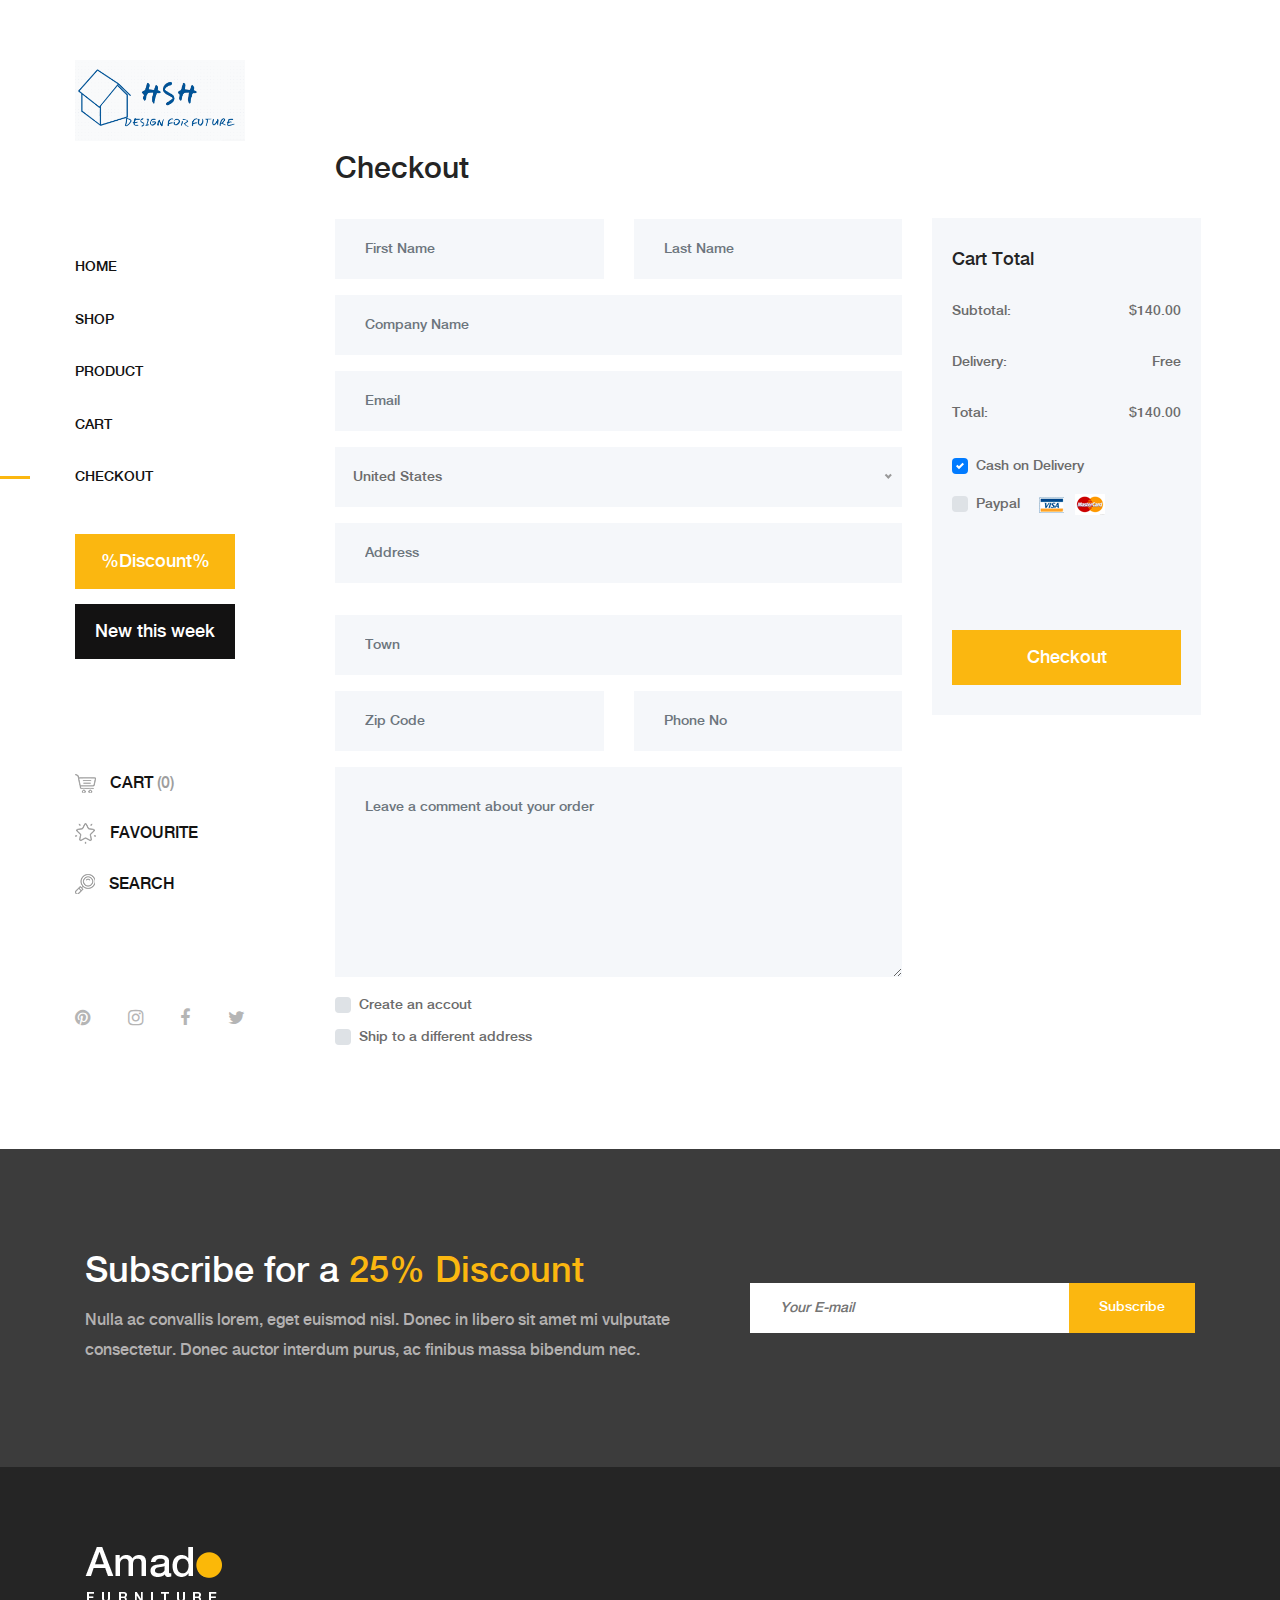
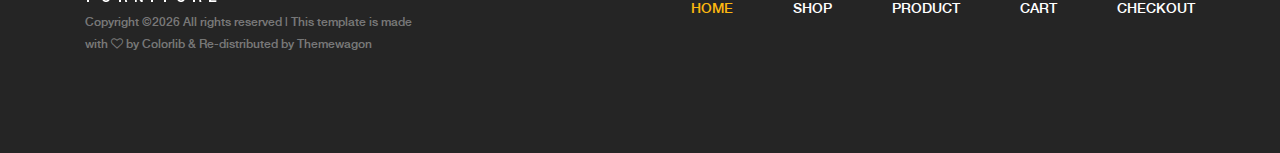
==== checkout.html @ f6370dac "fix login and create template" ====
<!DOCTYPE html>
<html lang="en">

<head>
    <meta charset="UTF-8">
    <meta name="description" content="">
    <meta http-equiv="X-UA-Compatible" content="IE=edge">
    <meta name="viewport" content="width=device-width, initial-scale=1, shrink-to-fit=no">
    <!-- The above 4 meta tags *must* come first in the head; any other head content must come *after* these tags -->

    <!-- Title  -->
    <title>HSH DESIGN FOR FUTURE | Checkout</title>

    <!-- Favicon  -->
    <link rel="icon" href="img/core-img/favicon.ico">

    <!-- Core Style CSS -->
    <link rel="stylesheet" href="css/core-style.css">
    <link rel="stylesheet" href="style.css">

</head>

<body>
    <!-- Search Wrapper Area Start -->
    <div class="search-wrapper section-padding-100">
        <div class="search-close">
            <i class="fa fa-close" aria-hidden="true"></i>
        </div>
        <div class="container">
            <div class="row">
                <div class="col-12">
                    <div class="search-content">
                        <form action="#" method="get">
                            <input type="search" name="search" id="search" placeholder="Type your keyword...">
                            <button type="submit"><img src="img/core-img/search.png" alt=""></button>
                        </form>
                    </div>
                </div>
            </div>
        </div>
    </div>
    <!-- Search Wrapper Area End -->

    <!-- ##### Main Content Wrapper Start ##### -->
    <div class="main-content-wrapper d-flex clearfix">

        <!-- Mobile Nav (max width 767px)-->
        <div class="mobile-nav">
            <!-- Navbar Brand -->
            <div class="amado-navbar-brand">
                <a href="index.html"><img src="img/core-img/logo.png" alt=""></a>
            </div>
            <!-- Navbar Toggler -->
            <div class="amado-navbar-toggler">
                <span></span><span></span><span></span>
            </div>
        </div>

        <!-- Header Area Start -->
        <header class="header-area clearfix">
            <!-- Close Icon -->
            <div class="nav-close">
                <i class="fa fa-close" aria-hidden="true"></i>
            </div>
            <!-- Logo -->
            <div class="logo">
                <a href="index.html"><img src="img/core-img/logo.png" alt=""></a>
            </div>
            <!-- Amado Nav -->
            <nav class="amado-nav">
                <ul>
                    <li><a href="index.html">Home</a></li>
                    <li><a href="shop.html">Shop</a></li>
                    <li><a href="product-details.html">Product</a></li>
                    <li><a href="cart.html">Cart</a></li>
                    <li class="active"><a href="checkout.html">Checkout</a></li>
                </ul>
            </nav>
            <!-- Button Group -->
            <div class="amado-btn-group mt-30 mb-100">
                <a href="#" class="btn amado-btn mb-15">%Discount%</a>
                <a href="#" class="btn amado-btn active">New this week</a>
            </div>
            <!-- Cart Menu -->
            <div class="cart-fav-search mb-100">
                <a href="cart.html" class="cart-nav"><img src="img/core-img/cart.png" alt=""> Cart <span>(0)</span></a>
                <a href="#" class="fav-nav"><img src="img/core-img/favorites.png" alt=""> Favourite</a>
                <a href="#" class="search-nav"><img src="img/core-img/search.png" alt=""> Search</a>
            </div>
            <!-- Social Button -->
            <div class="social-info d-flex justify-content-between">
                <a href="#"><i class="fa fa-pinterest" aria-hidden="true"></i></a>
                <a href="#"><i class="fa fa-instagram" aria-hidden="true"></i></a>
                <a href="#"><i class="fa fa-facebook" aria-hidden="true"></i></a>
                <a href="#"><i class="fa fa-twitter" aria-hidden="true"></i></a>
            </div>
        </header>
        <!-- Header Area End -->

        <div class="cart-table-area section-padding-100">
            <div class="container-fluid">
                <div class="row">
                    <div class="col-12 col-lg-8">
                        <div class="checkout_details_area mt-50 clearfix">

                            <div class="cart-title">
                                <h2>Checkout</h2>
                            </div>

                            <form action="#" method="post">
                                <div class="row">
                                    <div class="col-md-6 mb-3">
                                        <input type="text" class="form-control" id="first_name" value="" placeholder="First Name" required>
                                    </div>
                                    <div class="col-md-6 mb-3">
                                        <input type="text" class="form-control" id="last_name" value="" placeholder="Last Name" required>
                                    </div>
                                    <div class="col-12 mb-3">
                                        <input type="text" class="form-control" id="company" placeholder="Company Name" value="">
                                    </div>
                                    <div class="col-12 mb-3">
                                        <input type="email" class="form-control" id="email" placeholder="Email" value="">
                                    </div>
                                    <div class="col-12 mb-3">
                                        <select class="w-100" id="country">
                                        <option value="usa">United States</option>
                                        <option value="uk">United Kingdom</option>
                                        <option value="ger">Germany</option>
                                        <option value="fra">France</option>
                                        <option value="ind">India</option>
                                        <option value="aus">Australia</option>
                                        <option value="bra">Brazil</option>
                                        <option value="cana">Canada</option>
                                    </select>
                                    </div>
                                    <div class="col-12 mb-3">
                                        <input type="text" class="form-control mb-3" id="street_address" placeholder="Address" value="">
                                    </div>
                                    <div class="col-12 mb-3">
                                        <input type="text" class="form-control" id="city" placeholder="Town" value="">
                                    </div>
                                    <div class="col-md-6 mb-3">
                                        <input type="text" class="form-control" id="zipCode" placeholder="Zip Code" value="">
                                    </div>
                                    <div class="col-md-6 mb-3">
                                        <input type="number" class="form-control" id="phone_number" min="0" placeholder="Phone No" value="">
                                    </div>
                                    <div class="col-12 mb-3">
                                        <textarea name="comment" class="form-control w-100" id="comment" cols="30" rows="10" placeholder="Leave a comment about your order"></textarea>
                                    </div>

                                    <div class="col-12">
                                        <div class="custom-control custom-checkbox d-block mb-2">
                                            <input type="checkbox" class="custom-control-input" id="customCheck2">
                                            <label class="custom-control-label" for="customCheck2">Create an accout</label>
                                        </div>
                                        <div class="custom-control custom-checkbox d-block">
                                            <input type="checkbox" class="custom-control-input" id="customCheck3">
                                            <label class="custom-control-label" for="customCheck3">Ship to a different address</label>
                                        </div>
                                    </div>
                                </div>
                            </form>
                        </div>
                    </div>
                    <div class="col-12 col-lg-4">
                        <div class="cart-summary">
                            <h5>Cart Total</h5>
                            <ul class="summary-table">
                                <li><span>subtotal:</span> <span>$140.00</span></li>
                                <li><span>delivery:</span> <span>Free</span></li>
                                <li><span>total:</span> <span>$140.00</span></li>
                            </ul>

                            <div class="payment-method">
                                <!-- Cash on delivery -->
                                <div class="custom-control custom-checkbox mr-sm-2">
                                    <input type="checkbox" class="custom-control-input" id="cod" checked>
                                    <label class="custom-control-label" for="cod">Cash on Delivery</label>
                                </div>
                                <!-- Paypal -->
                                <div class="custom-control custom-checkbox mr-sm-2">
                                    <input type="checkbox" class="custom-control-input" id="paypal">
                                    <label class="custom-control-label" for="paypal">Paypal <img class="ml-15" src="img/core-img/paypal.png" alt=""></label>
                                </div>
                            </div>

                            <div class="cart-btn mt-100">
                                <a href="#" class="btn amado-btn w-100">Checkout</a>
                            </div>
                        </div>
                    </div>
                </div>
            </div>
        </div>
    </div>
    <!-- ##### Main Content Wrapper End ##### -->

    <!-- ##### Newsletter Area Start ##### -->
    <section class="newsletter-area section-padding-100-0">
        <div class="container">
            <div class="row align-items-center">
                <!-- Newsletter Text -->
                <div class="col-12 col-lg-6 col-xl-7">
                    <div class="newsletter-text mb-100">
                        <h2>Subscribe for a <span>25% Discount</span></h2>
                        <p>Nulla ac convallis lorem, eget euismod nisl. Donec in libero sit amet mi vulputate consectetur. Donec auctor interdum purus, ac finibus massa bibendum nec.</p>
                    </div>
                </div>
                <!-- Newsletter Form -->
                <div class="col-12 col-lg-6 col-xl-5">
                    <div class="newsletter-form mb-100">
                        <form action="#" method="post">
                            <input type="email" name="email" class="nl-email" placeholder="Your E-mail">
                            <input type="submit" value="Subscribe">
                        </form>
                    </div>
                </div>
            </div>
        </div>
    </section>
    <!-- ##### Newsletter Area End ##### -->

    <!-- ##### Footer Area Start ##### -->
    <footer class="footer_area clearfix">
        <div class="container">
            <div class="row align-items-center">
                <!-- Single Widget Area -->
                <div class="col-12 col-lg-4">
                    <div class="single_widget_area">
                        <!-- Logo -->
                        <div class="footer-logo mr-50">
                            <a href="index.html"><img src="img/core-img/logo2.png" alt=""></a>
                        </div>
                        <!-- Copywrite Text -->
                        <p class="copywrite"><!-- Link back to Colorlib can't be removed. Template is licensed under CC BY 3.0. -->
Copyright &copy;<script>document.write(new Date().getFullYear());</script> All rights reserved | This template is made with <i class="fa fa-heart-o" aria-hidden="true"></i> by <a href="https://colorlib.com" target="_blank">Colorlib</a> & Re-distributed by <a href="https://themewagon.com/" target="_blank">Themewagon</a>
<!-- Link back to Colorlib can't be removed. Template is licensed under CC BY 3.0. --></p>
                    </div>
                </div>
                <!-- Single Widget Area -->
                <div class="col-12 col-lg-8">
                    <div class="single_widget_area">
                        <!-- Footer Menu -->
                        <div class="footer_menu">
                            <nav class="navbar navbar-expand-lg justify-content-end">
                                <button class="navbar-toggler" type="button" data-toggle="collapse" data-target="#footerNavContent" aria-controls="footerNavContent" aria-expanded="false" aria-label="Toggle navigation"><i class="fa fa-bars"></i></button>
                                <div class="collapse navbar-collapse" id="footerNavContent">
                                    <ul class="navbar-nav ml-auto">
                                        <li class="nav-item active">
                                            <a class="nav-link" href="index.html">Home</a>
                                        </li>
                                        <li class="nav-item">
                                            <a class="nav-link" href="shop.html">Shop</a>
                                        </li>
                                        <li class="nav-item">
                                            <a class="nav-link" href="product-details.html">Product</a>
                                        </li>
                                        <li class="nav-item">
                                            <a class="nav-link" href="cart.html">Cart</a>
                                        </li>
                                        <li class="nav-item">
                                            <a class="nav-link" href="checkout.html">Checkout</a>
                                        </li>
                                    </ul>
                                </div>
                            </nav>
                        </div>
                    </div>
                </div>
            </div>
        </div>
    </footer>
    <!-- ##### Footer Area End ##### -->

    <!-- ##### jQuery (Necessary for All JavaScript Plugins) ##### -->
    <script src="js/jquery/jquery-2.2.4.min.js"></script>
    <!-- Popper js -->
    <script src="js/popper.min.js"></script>
    <!-- Bootstrap js -->
    <script src="js/bootstrap.min.js"></script>
    <!-- Plugins js -->
    <script src="js/plugins.js"></script>
    <!-- Active js -->
    <script src="js/active.js"></script>

</body>

</html>
---- css/core-style.css ----
/* [Master Stylesheet v-1.0.0] */
/* :: :: 1.0 Import Fonts */
@import url(../css/bootstrap.min.css);
@import url(../css/owl.carousel.css);
@import url(../css/animate.css);
@import url(../css/magnific-popup.css);
@import url(../css/jquery-ui.min.css);
@import url(../css/nice-select.css);
@import url(../css/font-awesome.min.css);
@font-face {
  font-family: 'helveticaneuebold';
  src: url("../fonts/helvetica_neu_bold-webfont.woff2") format("woff2"), url("../fonts/helvetica_neu_bold-webfont.woff") format("woff");
  font-weight: normal;
  font-style: normal; }
@font-face {
  font-family: 'helveticaneuemedium';
  src: url("../fonts/helveticaneue_medium-webfont.woff2") format("woff2"), url("../fonts/helveticaneue_medium-webfont.woff") format("woff");
  font-weight: normal;
  font-style: normal; }
/* :: 2.0 Import All CSS */
/* :: 3.0 Base CSS */
* {
  margin: 0;
  padding: 0; }

body {
  font-family: "helveticaneuemedium";
  font-size: 16px; }

h1,
h2,
h3,
h4,
h5,
h6 {
  color: #242424;
  line-height: 1.3;
  font-weight: 400; }

p {
  color: #6d6d6d;
  font-size: 16px;
  line-height: 1.9;
  font-weight: 400; }

a {
  -webkit-transition: all 500ms ease 0s;
  transition: all 500ms ease 0s;
  text-decoration: none;
  outline: 0 solid transparent;
  color: #131212;
  font-weight: 400;
  font-size: 12px; }
  a:hover, a:focus {
    -webkit-transition: all 500ms ease 0s;
    transition: all 500ms ease 0s;
    text-decoration: none;
    outline: 0 solid transparent;
    color: #131212;
    font-weight: 400;
    font-size: 12px; }

ul,
ol {
  margin: 0; }
  ul li,
  ol li {
    list-style: none; }

img {
  height: auto;
  max-width: 100%; }

/* Spacing */
.mt-15 {
  margin-top: 15px !important; }

.mt-30 {
  margin-top: 30px !important; }

.mt-50 {
  margin-top: 50px !important; }

.mt-70 {
  margin-top: 70px !important; }

.mt-100 {
  margin-top: 100px !important; }

.mb-15 {
  margin-bottom: 15px !important; }

.mb-30 {
  margin-bottom: 30px !important; }

.mb-50 {
  margin-bottom: 50px !important; }

.mb-70 {
  margin-bottom: 70px !important; }

.mb-100 {
  margin-bottom: 100px !important; }

.ml-15 {
  margin-left: 15px !important; }

.ml-30 {
  margin-left: 30px !important; }

.ml-50 {
  margin-left: 50px !important; }

.mr-15 {
  margin-right: 15px !important; }

.mr-30 {
  margin-right: 30px !important; }

.mr-50 {
  margin-right: 50px !important; }

/* Height */
.height-400 {
  height: 400px !important; }

.height-500 {
  height: 500px !important; }

.height-600 {
  height: 600px !important; }

.height-700 {
  height: 700px !important; }

.height-800 {
  height: 800px !important; }

/* Section Padding */
.section-padding-100 {
  padding-top: 100px;
  padding-bottom: 100px; }

.section-padding-100-0 {
  padding-top: 100px;
  padding-bottom: 0; }

.section-padding-0-100 {
  padding-top: 0;
  padding-bottom: 100px; }

/* Section Heading */
.section-heading {
  margin-bottom: 50px;
  position: relative;
  z-index: 1; }
  .section-heading h2 {
    font-size: 30px;
    margin-bottom: 0;
    text-transform: capitalize;
    font-weight: 600; }
  .section-heading.text-left {
    text-align: left !important; }

/* Miscellaneous */
.bg-img {
  background-position: center center;
  background-size: cover;
  background-repeat: no-repeat; }

.bg-white {
  background-color: #ffffff !important; }

.bg-dark {
  background-color: #000000 !important; }

.bg-transparent {
  background-color: transparent !important; }

.font-bold {
  font-weight: 700; }

.font-light {
  font-weight: 300; }

.bg-overlay,
.bg-overlay-white {
  position: relative;
  z-index: 2;
  background-position: center center;
  background-size: cover; }
  .bg-overlay:hover,
  .bg-overlay-white:hover {
    position: absolute;
    z-index: -1;
    top: 0;
    left: 0;
    width: 100%;
    height: 100%;
    content: ""; }

.bg-overlay:hover {
  background-color: rgba(0, 0, 0, 0.5); }

.bg-overlay-white:hover {
  background-color: rgba(255, 255, 255, 0.9); }

.mfp-image-holder .mfp-close,
.mfp-iframe-holder .mfp-close {
  color: #FFF;
  right: 0;
  padding-right: 0;
  width: 30px;
  height: 30px;
  background-color: #fbb710;
  line-height: 30px;
  text-align: center;
  position: absolute;
  top: 40px;
  right: -30px; }
  @media only screen and (max-width: 767px) {
    .mfp-image-holder .mfp-close,
    .mfp-iframe-holder .mfp-close {
      right: 0; } }

.navbar-toggler {
  background-color: #fbb710;
  border-radius: 0;
  margin-bottom: 15px; }
  .navbar-toggler i {
    font-size: 12px;
    color: #fff; }

@media only screen and (min-width: 768px) and (max-width: 991px) {
  .navbar {
    display: block; } }
@media only screen and (max-width: 767px) {
  .navbar {
    display: block; } }

.mobile-nav {
  position: fixed;
  width: 100%;
  height: 70px;
  background-color: #fff;
  z-index: 3000;
  top: 0;
  left: 0;
  right: 0;
  padding: 0.5em 2em;
  -webkit-box-align: center;
  -ms-flex-align: center;
  -ms-grid-row-align: center;
  align-items: center;
  -webkit-box-pack: justify;
  -ms-flex-pack: justify;
  justify-content: space-between;
  box-shadow: 0 4px 15px 0 rgba(0, 0, 0, 0.15);
  display: none; }
  @media only screen and (max-width: 767px) {
    .mobile-nav {
      display: -webkit-box;
      display: -ms-flexbox;
      display: flex; } }
  .mobile-nav .amado-navbar-brand {
    -webkit-box-flex: 0;
    -ms-flex: 0 0 70px;
    flex: 0 0 70px;
    max-width: 70px; }
    .mobile-nav .amado-navbar-brand a {
      display: block;
      max-width: 70px; }
  .mobile-nav .amado-navbar-toggler {
    cursor: pointer; }
    .mobile-nav .amado-navbar-toggler span {
      width: 28px;
      height: 3px;
      background-color: #fbb710;
      display: block;
      margin-bottom: 5px;
      border-radius: 2px; }
      .mobile-nav .amado-navbar-toggler span:last-child {
        margin-bottom: 0; }

/* ScrollUp */
#scrollUp {
  background-color: #fbb710;
  border-radius: 0;
  bottom: 60px;
  box-shadow: 0 2px 6px 0 rgba(0, 0, 0, 0.3);
  color: #ffffff;
  font-size: 24px;
  height: 40px;
  line-height: 40px;
  right: 60px;
  text-align: center;
  width: 40px;
  -webkit-transition-duration: 500ms;
  transition-duration: 500ms; }
  #scrollUp:hover {
    background-color: #131212; }
  @media only screen and (max-width: 767px) {
    #scrollUp {
      bottom: 30px;
      right: 30px; } }

/* Essence Button */
.amado-btn {
  display: inline-block;
  min-width: 160px;
  height: 55px;
  color: #ffffff;
  border: none;
  border-radius: 0;
  padding: 0 7px;
  font-size: 18px;
  line-height: 56px;
  background-color: #fbb710;
  font-weight: 400; }
  .amado-btn.active, .amado-btn:hover, .amado-btn:focus {
    font-size: 18px;
    color: #ffffff;
    background-color: #131212; }

/* :: 4.0 Search Wrapper Area CSS */
.search-wrapper {
  position: fixed;
  z-index: 1;
  width: 100%;
  height: 260px;
  z-index: 5000;
  top: -350px;
  left: 0;
  background-color: #f5f7fa;
  -webkit-transition-duration: 500ms;
  transition-duration: 500ms; }
  .search-wrapper .search-content form {
    position: relative;
    z-index: 1;
    box-shadow: 0 0 5px rgba(0, 0, 0, 0.075); }
    .search-wrapper .search-content form input {
      width: 100%;
      height: 60px;
      border: none;
      padding-left: 50px;
      font-size: 14px;
      color: #6b6b6b; }
    .search-wrapper .search-content form button {
      position: absolute;
      top: 0;
      left: 0;
      border: none;
      width: 50px;
      height: 60px;
      z-index: 10;
      cursor: pointer;
      background-color: transparent;
      text-align: center; }
  .search-wrapper .search-close {
    -webkit-transition-duration: 500ms;
    transition-duration: 500ms;
    width: 40px;
    height: 40px;
    position: absolute;
    top: 0;
    right: 0;
    background-color: red;
    text-align: center;
    color: #fff;
    line-height: 40px;
    font-size: 12px;
    cursor: pointer;
    background-color: #fbb710; }
    .search-wrapper .search-close:hover {
      background-color: #131212; }

/* :: 5.0 Welcome Area CSS */
.main-content-wrapper {
  position: relative;
  z-index: 1;
  -webkit-transition-duration: 500ms;
  transition-duration: 500ms;
  -ms-flex-wrap: wrap;
  flex-wrap: wrap; }
  @media only screen and (max-width: 767px) {
    .main-content-wrapper {
      margin-top: 70px;
      z-index: 100; } }
  .main-content-wrapper .header-area {
    -webkit-transition-duration: 500ms;
    transition-duration: 500ms;
    position: relative;
    z-index: 1;
    -webkit-box-flex: 0;
    -ms-flex: 0 0 320px;
    flex: 0 0 320px;
    width: 320px;
    max-width: 320px;
    background-color: #fff;
    padding: 60px 75px; }
    @media only screen and (min-width: 768px) and (max-width: 991px) {
      .main-content-wrapper .header-area {
        -webkit-box-flex: 0;
        -ms-flex: 0 0 280px;
        flex: 0 0 280px;
        width: 280px;
        max-width: 280px;
        padding: 50px; } }
    @media only screen and (max-width: 767px) {
      .main-content-wrapper .header-area {
        -webkit-transition-duration: 500ms;
        transition-duration: 500ms;
        -webkit-box-flex: 0;
        -ms-flex: 0 0 320px;
        flex: 0 0 320px;
        width: 320px;
        max-width: 320px;
        position: fixed;
        z-index: 4000;
        top: 0;
        left: -350px;
        height: 100%;
        overflow-x: hidden;
        overflow-y: scroll;
        display: block; } }
    .main-content-wrapper .header-area.bp-xs-on {
      left: 0; }
    .main-content-wrapper .header-area .nav-close {
      -webkit-transition-duration: 500ms;
      transition-duration: 500ms;
      width: 40px;
      height: 40px;
      position: absolute;
      top: 0;
      right: 15px;
      background-color: red;
      text-align: center;
      color: #fff;
      line-height: 40px;
      font-size: 12px;
      cursor: pointer;
      background-color: #fbb710;
      display: none; }
      @media only screen and (max-width: 767px) {
        .main-content-wrapper .header-area .nav-close {
          display: block; } }
      .main-content-wrapper .header-area .nav-close:hover {
        background-color: #131212; }
    .main-content-wrapper .header-area .logo {
      margin-bottom: 100px;
      display: block; }
    .main-content-wrapper .header-area .button{
      display: block;
      padding: 0;
      cursor: pointer;
      margin-bottom: 30px;
    }
    .main-content-wrapper .header-area .button a{
      font-size: 14px;
      
    }
    .main-content-wrapper .header-area .button i{
     margin-right: 10px;
    }
    .main-content-wrapper .header-area .button:hover a {
      color: #fbb710;
      transform: 0.6s;
    }
    .main-content-wrapper .header-area .amado-nav li a {
      font-size: 14px;
      text-transform: uppercase;
      position: relative;
      z-index: 1;
      padding: 20px 0;
      display: block;
      line-height: 0.9;
      color: #131212;
      font-weight: normal; }
      .main-content-wrapper .header-area .amado-nav li a::after {
        -webkit-transition-duration: 500ms;
        transition-duration: 500ms;
        width: 30px;
        height: 3px;
        position: absolute;
        top: 50%;
        margin-top: -1.5px;
        left: -150px;
        background-color: #fbb710;
        z-index: 10;
        content: ''; }
      .main-content-wrapper .header-area .amado-nav li a:hover, .main-content-wrapper .header-area .amado-nav li a:focus {
        color: #fbb710; }
    .main-content-wrapper .header-area .amado-nav li:hover a::after, .main-content-wrapper .header-area .amado-nav li:focus a::after {
      left: -75px; }
      @media only screen and (min-width: 768px) and (max-width: 991px) {
        .main-content-wrapper .header-area .amado-nav li:hover a::after, .main-content-wrapper .header-area .amado-nav li:focus a::after {
          left: -50px; } }
    .main-content-wrapper .header-area .amado-nav li.active a::after {
      left: -75px; }
      @media only screen and (min-width: 768px) and (max-width: 991px) {
        .main-content-wrapper .header-area .amado-nav li.active a::after {
          left: -50px; } }
    .main-content-wrapper .header-area .amado-btn-group .amado-btn {
      width: 160px;
      display: block; }
    .main-content-wrapper .header-area .cart-fav-search a {
      display: block;
      text-transform: uppercase;
      font-size: 16px;
      padding: 15px 0;
      color: #131212;
      line-height: 1; }
      .main-content-wrapper .header-area .cart-fav-search a .search-nav {
        padding-bottom: 0; }
      .main-content-wrapper .header-area .cart-fav-search a span {
        color: #9e9e9e; }
      .main-content-wrapper .header-area .cart-fav-search a img {
        margin-right: 10px; }
      .main-content-wrapper .header-area .cart-fav-search a:hover, .main-content-wrapper .header-area .cart-fav-search a:focus {
        color: #fbb710; }
    .main-content-wrapper .header-area .social-info a {
      color: #b5b5b5;
      display: inline-block; }
      .main-content-wrapper .header-area .social-info a i {
        font-size: 18px; }
      .main-content-wrapper .header-area .social-info a:hover, .main-content-wrapper .header-area .social-info a:focus {
        color: #fbb710; }
    @media only screen and (max-width: 767px) {
      .main-content-wrapper .header-area .social-info {
        margin-bottom: 75px; } }
  .main-content-wrapper .products-catagories-area {
    -webkit-box-flex: 0;
    -ms-flex: 0 0 calc(100% - 320px);
    flex: 0 0 calc(100% - 320px);
    width: calc(100% - 320px);
    max-width: calc(100% - 320px); }
    @media only screen and (min-width: 768px) and (max-width: 991px) {
      .main-content-wrapper .products-catagories-area {
        -webkit-box-flex: 0;
        -ms-flex: 0 0 calc(100% - 280px);
        flex: 0 0 calc(100% - 280px);
        width: calc(100% - 280px);
        max-width: calc(100% - 280px); } }
    @media only screen and (max-width: 767px) {
      .main-content-wrapper .products-catagories-area {
        -webkit-box-flex: 0;
        -ms-flex: 0 0 100%;
        flex: 0 0 100%;
        width: 100%;
        max-width: 100%; } }
  .main-content-wrapper .shop_sidebar_area {
    position: relative;
    z-index: 1;
    -webkit-box-flex: 0;
    -ms-flex: 0 0 230px;
    flex: 0 0 230px;
    width: 230px;
    max-width: 230px;
    background-color: #f5f7fa;
    padding: 100px 40px; }
    @media only screen and (min-width: 768px) and (max-width: 991px) {
      .main-content-wrapper .shop_sidebar_area {
        -webkit-box-flex: 0;
        -ms-flex: 0 0 180px;
        flex: 0 0 180px;
        width: 180px;
        max-width: 180px;
        padding: 100px 15px; } }
    @media only screen and (max-width: 767px) {
      .main-content-wrapper .shop_sidebar_area {
        -webkit-box-flex: 0;
        -ms-flex: 0 0 100%;
        flex: 0 0 100%;
        width: 100%;
        max-width: 100%;
        -webkit-box-ordinal-group: 3;
        -ms-flex-order: 2;
        order: 2; } }
  .main-content-wrapper .amado_product_area {
    position: relative;
    z-index: 1;
    -webkit-box-flex: 0;
    -ms-flex: 0 0 calc(95% - 550px);
    flex: 0 0 calc(95% - 550px);
    width: calc(95% - 550px);
    max-width: calc(95% - 550px); }
    @media only screen and (min-width: 992px) and (max-width: 1199px) {
      .main-content-wrapper .amado_product_area {
        -webkit-box-flex: 0;
        -ms-flex: 0 0 calc(100% - 550px);
        flex: 0 0 calc(100% - 550px);
        width: calc(100% - 550px);
        max-width: calc(100% - 550px); } }
    @media only screen and (min-width: 768px) and (max-width: 991px) {
      .main-content-wrapper .amado_product_area {
        -webkit-box-flex: 0;
        -ms-flex: 0 0 calc(100% - 460px);
        flex: 0 0 calc(100% - 460px);
        width: calc(100% - 460px);
        max-width: calc(100% - 460px); } }
    @media only screen and (max-width: 767px) {
      .main-content-wrapper .amado_product_area {
        -webkit-box-flex: 0;
        -ms-flex: 0 0 100%;
        flex: 0 0 100%;
        width: 100%;
        max-width: 100%;
        -webkit-box-ordinal-group: 2;
        -ms-flex-order: 1;
        order: 1;
        padding-top: 50px; } }
  .main-content-wrapper .cart-table-area {
    position: relative;
    z-index: 1;
    -webkit-box-flex: 0;
    -ms-flex: 0 0 calc(95% - 320px);
    flex: 0 0 calc(95% - 320px);
    width: calc(95% - 320px);
    max-width: calc(95% - 320px); }
    @media only screen and (min-width: 992px) and (max-width: 1199px) {
      .main-content-wrapper .cart-table-area {
        -webkit-box-flex: 0;
        -ms-flex: 0 0 calc(100% - 320px);
        flex: 0 0 calc(100% - 320px);
        width: calc(100% - 320px);
        max-width: calc(100% - 320px); } }
    @media only screen and (min-width: 768px) and (max-width: 991px) {
      .main-content-wrapper .cart-table-area {
        -webkit-box-flex: 0;
        -ms-flex: 0 0 calc(100% - 280px);
        flex: 0 0 calc(100% - 280px);
        width: calc(100% - 280px);
        max-width: calc(100% - 280px); } }
    @media only screen and (max-width: 767px) {
      .main-content-wrapper .cart-table-area {
        -webkit-box-flex: 0;
        -ms-flex: 0 0 100%;
        flex: 0 0 100%;
        width: 100%;
        max-width: 100%;
        padding-top: 0; } }
    .main-content-wrapper .cart-table-area .cart-title h2 {
      font-size: 30px;
      margin-bottom: 30px;
      color: #242424; }
    .main-content-wrapper .cart-table-area table thead {
      width: 100%;
      display: block; }
      .main-content-wrapper .cart-table-area table thead tr {
        display: -webkit-box;
        display: -ms-flexbox;
        display: flex;
        width: 100%;
        height: 40px;
        background-color: #f5f7fa; }
        .main-content-wrapper .cart-table-area table thead tr th {
          border-top: none;
          border-bottom: none;
          -webkit-box-flex: 0;
          -ms-flex: 0 0 25%;
          flex: 0 0 25%;
          width: 25%;
          max-width: 25%;
          font-size: 12px;
          color: #242424;
          text-transform: capitalize;
          font-weight: 400; }
    .main-content-wrapper .cart-table-area table tbody {
      width: 100%;
      display: block; }
      .main-content-wrapper .cart-table-area table tbody tr {
        display: -webkit-box;
        display: -ms-flexbox;
        display: flex;
        -webkit-box-align: center;
        -ms-flex-align: center;
        -ms-grid-row-align: center;
        align-items: center;
        width: 100%; }
        .main-content-wrapper .cart-table-area table tbody tr td {
          border: none;
          -webkit-box-flex: 0;
          -ms-flex: 0 0 25%;
          flex: 0 0 25%;
          width: 25%;
          max-width: 25%; }
          .main-content-wrapper .cart-table-area table tbody tr td h5 {
            font-size: 16px;
            color: #252525; }
            @media only screen and (min-width: 992px) and (max-width: 1199px) {
              .main-content-wrapper .cart-table-area table tbody tr td h5 {
                font-size: 14px; } }
            @media only screen and (min-width: 768px) and (max-width: 991px) {
              .main-content-wrapper .cart-table-area table tbody tr td h5 {
                font-size: 14px; } }
            @media only screen and (max-width: 767px) {
              .main-content-wrapper .cart-table-area table tbody tr td h5 {
                font-size: 12px; } }
          .main-content-wrapper .cart-table-area table tbody tr td .qty-btn p {
            margin-bottom: 0;
            line-height: 40px;
            height: 40px;
            padding: 0 15px;
            background-color: #f5f7fa;
            color: #242424;
            font-size: 14px; }
            @media only screen and (min-width: 768px) and (max-width: 991px) {
              .main-content-wrapper .cart-table-area table tbody tr td .qty-btn p {
                padding: 0 10px; } }
          .main-content-wrapper .cart-table-area table tbody tr td .qty-btn .quantity {
            position: relative;
            z-index: 1; }
            .main-content-wrapper .cart-table-area table tbody tr td .qty-btn .quantity input {
              text-align: center;
              background-color: #f5f7fa;
              height: 40px;
              width: 60px;
              border: none;
              -moz-appearance: textfield;
              -webkit-appearance: textfield;
              appearance: textfield;
              color: #242424;
              font-size: 14px; }
              @media only screen and (min-width: 768px) and (max-width: 991px) {
                .main-content-wrapper .cart-table-area table tbody tr td .qty-btn .quantity input {
                  width: 45px; } }
            .main-content-wrapper .cart-table-area table tbody tr td .qty-btn .quantity .qty-plus {
              position: absolute;
              right: 0;
              top: 0;
              line-height: 40px;
              width: 20px;
              text-align: center;
              height: 40px;
              cursor: pointer;
              color: #242424;
              font-size: 10px; }
            .main-content-wrapper .cart-table-area table tbody tr td .qty-btn .quantity .qty-minus {
              position: absolute;
              top: 0;
              right: 40px;
              line-height: 40px;
              width: 20px;
              height: 40px;
              text-align: center;
              cursor: pointer;
              color: #242424;
              font-size: 10px; }
              @media only screen and (min-width: 768px) and (max-width: 991px) {
                .main-content-wrapper .cart-table-area table tbody tr td .qty-btn .quantity .qty-minus {
                  right: 30px; } }
    .main-content-wrapper .cart-table-area .cart-summary {
      background-color: #f5f7fa;
      margin-top: 118px;
      position: relative;
      z-index: 1;
      padding: 30px 20px; }
      .main-content-wrapper .cart-table-area .cart-summary h5 {
        font-size: 18px;
        margin-bottom: 0; }
      .main-content-wrapper .cart-table-area .cart-summary .summary-table {
        margin-top: 30px; }
        .main-content-wrapper .cart-table-area .cart-summary .summary-table li {
          display: -webkit-box;
          display: -ms-flexbox;
          display: flex;
          -webkit-box-pack: justify;
          -ms-flex-pack: justify;
          justify-content: space-between;
          margin-bottom: 30px;
          text-transform: capitalize; }
          .main-content-wrapper .cart-table-area .cart-summary .summary-table li span {
            color: #6b6b6b;
            font-size: 14px; }
      .main-content-wrapper .cart-table-area .cart-summary .payment-method label {
        font-size: 14px;
        color: #6b6b6b;
        font-weight: 400;
        margin-bottom: 15px; }
  .main-content-wrapper .single-product-area {
    position: relative;
    z-index: 1;
    -webkit-box-flex: 0;
    -ms-flex: 0 0 calc(95% - 320px);
    flex: 0 0 calc(95% - 320px);
    width: calc(95% - 320px);
    max-width: calc(95% - 320px); }
    @media only screen and (min-width: 992px) and (max-width: 1199px) {
      .main-content-wrapper .single-product-area {
        -webkit-box-flex: 0;
        -ms-flex: 0 0 calc(100% - 320px);
        flex: 0 0 calc(100% - 320px);
        width: calc(100% - 320px);
        max-width: calc(100% - 320px); } }
    @media only screen and (min-width: 768px) and (max-width: 991px) {
      .main-content-wrapper .single-product-area {
        -webkit-box-flex: 0;
        -ms-flex: 0 0 calc(100% - 280px);
        flex: 0 0 calc(100% - 280px);
        width: calc(100% - 280px);
        max-width: calc(100% - 280px); } }
    @media only screen and (max-width: 767px) {
      .main-content-wrapper .single-product-area {
        -webkit-box-flex: 0;
        -ms-flex: 0 0 100%;
        flex: 0 0 100%;
        width: 100%;
        max-width: 100%;
        padding-top: 0; } }
    .main-content-wrapper .single-product-area .breadcrumb {
      background-color: transparent; }
      .main-content-wrapper .single-product-area .breadcrumb .breadcrumb-item {
        font-size: 14px;
        text-transform: uppercase; }
        .main-content-wrapper .single-product-area .breadcrumb .breadcrumb-item a {
          color: #242424;
          font-size: 14px;
          text-transform: uppercase; }
          .main-content-wrapper .single-product-area .breadcrumb .breadcrumb-item a:hover {
            color: #fbb710; }
      .main-content-wrapper .single-product-area .breadcrumb .breadcrumb-item + .breadcrumb-item::before {
        content: ">"; }
    .main-content-wrapper .single-product-area .single_product_thumb {
      position: relative;
      z-index: 1;
      margin-bottom: 170px; }
      .main-content-wrapper .single-product-area .single_product_thumb .carousel-indicators {
        margin: 0 7.5px;
        bottom: -165px; }
        @media only screen and (min-width: 992px) and (max-width: 1199px) {
          .main-content-wrapper .single-product-area .single_product_thumb .carousel-indicators {
            bottom: -105px; } }
        @media only screen and (min-width: 768px) and (max-width: 991px) {
          .main-content-wrapper .single-product-area .single_product_thumb .carousel-indicators {
            bottom: -105px; } }
        @media only screen and (max-width: 767px) {
          .main-content-wrapper .single-product-area .single_product_thumb .carousel-indicators {
            bottom: -95px; } }
        .main-content-wrapper .single-product-area .single_product_thumb .carousel-indicators li {
          -webkit-box-flex: 0;
          -ms-flex: 0 0 25%;
          flex: 0 0 25%;
          width: 25%;
          min-width: 25%;
          height: 140px;
          background-position: center center;
          background-size: cover;
          border: 2px solid transparent;
          cursor: pointer; }
          @media only screen and (min-width: 992px) and (max-width: 1199px) {
            .main-content-wrapper .single-product-area .single_product_thumb .carousel-indicators li {
              height: 80px; } }
          @media only screen and (min-width: 768px) and (max-width: 991px) {
            .main-content-wrapper .single-product-area .single_product_thumb .carousel-indicators li {
              height: 80px; } }
          @media only screen and (max-width: 767px) {
            .main-content-wrapper .single-product-area .single_product_thumb .carousel-indicators li {
              height: 70px; } }
          .main-content-wrapper .single-product-area .single_product_thumb .carousel-indicators li.active {
            border: 2px solid #fbb710; }
      .main-content-wrapper .single-product-area .single_product_thumb .carousel-item a {
        cursor: zoom-in; }
    .main-content-wrapper .single-product-area .single_product_desc {
      position: relative;
      z-index: 1; }
      .main-content-wrapper .single-product-area .single_product_desc .product-meta-data .line {
        width: 80px;
        height: 3px;
        background-color: #fbb710;
        margin-bottom: 15px;
        display: block; }
      .main-content-wrapper .single-product-area .single_product_desc .product-meta-data .product-price {
        font-size: 24px;
        font-weight: 400;
        color: #fbb710;
        line-height: 1;
        margin-bottom: 10px; }
      .main-content-wrapper .single-product-area .single_product_desc .product-meta-data a {
        display: block; }
        .main-content-wrapper .single-product-area .single_product_desc .product-meta-data a h6 {
          font-size: 30px;
          margin-bottom: 5px; }
          @media only screen and (min-width: 992px) and (max-width: 1199px) {
            .main-content-wrapper .single-product-area .single_product_desc .product-meta-data a h6 {
              font-size: 20px; } }
      .main-content-wrapper .single-product-area .single_product_desc .product-meta-data .ratings-review .ratings i {
        font-size: 10px;
        color: #fbb710; }
      .main-content-wrapper .single-product-area .single_product_desc .product-meta-data .ratings-review .review a {
        display: inline-block;
        color: #6b6b6b;
        font-size: 14px; }
      .main-content-wrapper .single-product-area .single_product_desc .product-meta-data .avaibility {
        margin-bottom: 0;
        font-size: 12px;
        color: #6b6b6b;
        line-height: 1; }
        .main-content-wrapper .single-product-area .single_product_desc .product-meta-data .avaibility i {
          color: #20d34a;
          font-size: 12px; }
      .main-content-wrapper .single-product-area .single_product_desc .short_overview p {
        line-height: 2.1;
        color: #6b6b6b; }
      .main-content-wrapper .single-product-area .single_product_desc .cart p {
        margin-bottom: 0;
        line-height: 40px;
        height: 40px;
        padding: 0 15px;
        background-color: #f5f7fa; }
      .main-content-wrapper .single-product-area .single_product_desc .cart .quantity {
        position: relative;
        z-index: 1; }
        .main-content-wrapper .single-product-area .single_product_desc .cart .quantity input {
          text-align: center;
          background-color: #f5f7fa;
          height: 40px;
          width: 100px;
          border: none;
          -moz-appearance: textfield;
          -webkit-appearance: textfield;
          appearance: textfield;
          color: #959595; }
        .main-content-wrapper .single-product-area .single_product_desc .cart .quantity .qty-plus {
          position: absolute;
          right: 0;
          top: 0;
          line-height: 30px;
          width: 30px;
          text-align: center;
          height: 20px;
          cursor: pointer;
          color: #959595; }
        .main-content-wrapper .single-product-area .single_product_desc .cart .quantity .qty-minus {
          position: absolute;
          top: 21px;
          right: 0;
          line-height: 1;
          width: 30px;
          height: 25px;
          text-align: center;
          cursor: pointer;
          color: #959595; }
      .main-content-wrapper .single-product-area .single_product_desc .cart .amado-btn {
        width: 310px;
        height: 80px;
        line-height: 80px; }
        @media only screen and (min-width: 992px) and (max-width: 1199px) {
          .main-content-wrapper .single-product-area .single_product_desc .cart .amado-btn {
            width: 250px; } }
        @media only screen and (max-width: 767px) {
          .main-content-wrapper .single-product-area .single_product_desc .cart .amado-btn {
            width: 280px; } }

.search-wrapper-on .search-wrapper {
  top: 0; }
.search-wrapper-on .main-content-wrapper {
  margin-top: 260px; }

.single-products-catagory {
  position: relative;
  z-index: 1;
  width: 33.33333%;
  top: 0; }
  @media only screen and (min-width: 992px) and (max-width: 1199px) {
    .single-products-catagory {
      width: 50%; } }
  @media only screen and (min-width: 768px) and (max-width: 991px) {
    .single-products-catagory {
      width: 100%; } }
  @media only screen and (max-width: 767px) {
    .single-products-catagory {
      width: 100%; } }
  @media only screen and (min-width: 576px) and (max-width: 767px) {
    .single-products-catagory {
      width: 50%; } }
  .single-products-catagory a {
    display: block;
    width: 100%;
    height: 100%;
    position: relative;
    z-index: 10; }
    .single-products-catagory a::after {
      -webkit-transition-duration: 250ms;
      transition-duration: 250ms;
      position: absolute;
      width: 100%;
      height: 100%;
      top: 0;
      left: 0;
      content: '';
      background-color: rgba(60, 60, 60, 0.7);
      z-index: 1;
      opacity: 0;
      visibility: visible; }
    .single-products-catagory a img {
      width: 100%; }
  .single-products-catagory .hover-content {
    position: absolute;
    top: 40px;
    left: 40px;
    z-index: 10; }
    @media only screen and (max-width: 767px) {
      .single-products-catagory .hover-content {
        top: 30px;
        left: 30px; } }
    .single-products-catagory .hover-content .line {
      width: 80px;
      height: 3px;
      background-color: #fbb710;
      display: block;
      margin-bottom: 15px; }
    .single-products-catagory .hover-content p {
      font-size: 16px;
      color: #6d6d6d;
      line-height: 1;
      margin-bottom: 5px;
      -webkit-transition-duration: 250ms;
      transition-duration: 250ms; }
    .single-products-catagory .hover-content h4 {
      margin-bottom: 0;
      -webkit-transition-duration: 250ms;
      transition-duration: 250ms; }
  .single-products-catagory:hover a::after, .single-products-catagory:focus a::after {
    opacity: 1;
    visibility: visible; }
  .single-products-catagory:hover .hover-content p,
  .single-products-catagory:hover .hover-content h4, .single-products-catagory:focus .hover-content p,
  .single-products-catagory:focus .hover-content h4 {
    color: #fff; }

/* :: 6.0 Newsletter Area CSS */
.newsletter-area {
  position: relative;
  z-index: 1;
  background-color: #3c3c3c; }
  .newsletter-area .newsletter-text {
    position: relative;
    z-index: 1; }
    .newsletter-area .newsletter-text h2 {
      font-size: 36px;
      margin-bottom: 10px;
      color: #fff; }
      @media only screen and (min-width: 992px) and (max-width: 1199px) {
        .newsletter-area .newsletter-text h2 {
          font-size: 30px; } }
      @media only screen and (max-width: 767px) {
        .newsletter-area .newsletter-text h2 {
          font-size: 30px; } }
      .newsletter-area .newsletter-text h2 span {
        color: #fbb710; }
    .newsletter-area .newsletter-text p {
      color: #b3b1b1;
      margin-bottom: 0; }
  .newsletter-area .newsletter-form form {
    position: relative;
    z-index: 1; }
    .newsletter-area .newsletter-form form input[type="email"] {
      width: 100%;
      height: 50px;
      background-color: #fff;
      color: #afafaf;
      font-size: 14px;
      font-style: italic;
      border: none;
      padding: 0 30px; }
    .newsletter-area .newsletter-form form input[type="submit"] {
      -webkit-transition-duration: 500ms;
      transition-duration: 500ms;
      height: 50px;
      background-color: #fbb710;
      color: #fff;
      font-size: 14px;
      padding: 0 30px;
      cursor: pointer;
      position: absolute;
      top: 0;
      right: 0;
      z-index: 10;
      border: none; }
      .newsletter-area .newsletter-form form input[type="submit"]:hover, .newsletter-area .newsletter-form form input[type="submit"]:focus {
        background-color: #fbb710;
        color: #fff; }

/* :: 7.0 Popular Products Area CSS */
.single-product-wrapper {
  position: relative;
  z-index: 1;
  margin-bottom: 50px;
  overflow: hidden;
  background-color: #ffffff; }
  .single-product-wrapper .product-img {
    position: relative;
    z-index: 1;
    overflow: hidden; }
    .single-product-wrapper .product-img img {
      width: 100%;
      -webkit-transition-duration: 500ms;
      transition-duration: 500ms; }
    .single-product-wrapper .product-img .hover-img {
      -webkit-transition-duration: 500ms;
      transition-duration: 500ms;
      position: absolute;
      top: 0;
      left: 0;
      width: 100%;
      z-index: 10;
      opacity: 0;
      visibility: hidden; }
  .single-product-wrapper .product-description {
    position: relative;
    z-index: 1;
    margin-top: 25px; }
    .single-product-wrapper .product-description .product-meta-data .line {
      width: 80px;
      height: 3px;
      background-color: #fbb710;
      margin-bottom: 15px;
      display: block; }
    .single-product-wrapper .product-description .product-meta-data .product-price {
      line-height: 1;
      color: #fbb710;
      font-size: 24px;
      margin-bottom: 10px; }
    .single-product-wrapper .product-description .product-meta-data a {
      display: block; }
      .single-product-wrapper .product-description .product-meta-data a h6 {
        margin-bottom: 0; }
    .single-product-wrapper .product-description .ratings-cart .ratings i {
      font-size: 10px;
      color: #fbb710; }
    .single-product-wrapper .product-description .ratings-cart .cart {
      display: block; }
  .single-product-wrapper:hover .product-img .hover-img {
    opacity: 1;
    visibility: visible; }
  .single-product-wrapper:hover .product-img .product-favourite a {
    opacity: 1;
    visibility: visible; }

.pagination {
  position: relative;
  z-index: 1; }
  .pagination .page-item .page-link {
    width: 40px;
    height: 40px;
    border: none;
    font-size: 16px;
    font-weight: 400;
    line-height: 40px;
    padding: 0;
    text-align: center;
    color: #242424; }
    .pagination .page-item .page-link:hover, .pagination .page-item .page-link:focus {
      color: #fff;
      box-shadow: none;
      background-color: #fbb710; }
  .pagination .page-item.active .page-link {
    color: #fff;
    box-shadow: none;
    background-color: #fbb710; }
  .pagination .page-item:first-child .page-link {
    margin-left: 0;
    border-top-left-radius: 0;
    border-bottom-left-radius: 0; }
  .pagination .page-item:last-child .page-link {
    margin-left: 0;
    border-top-right-radius: 0;
    border-bottom-right-radius: 0; }

/* :: 8.0 Footer Area CSS */
.footer_area {
  position: relative;
  z-index: 1;
  background-color: #252525;
  padding: 80px 0; }
  .footer_area .single_widget_area .copywrite {
    font-size: 12px;
    color: rgba(255, 255, 255, 0.4);
    margin-top: 10px; }
    .footer_area .single_widget_area .copywrite a {
      font-size: 12px;
      color: rgba(255, 255, 255, 0.4); }
      .footer_area .single_widget_area .copywrite a:hover {
        color: #fff; }
  .footer_area .single_widget_area .footer_menu {
    position: relative;
    z-index: 1;
    margin-left: auto; }
    .footer_area .single_widget_area .footer_menu .navbar {
      padding: 0; }
    .footer_area .single_widget_area .footer_menu .navbar-nav .nav-item .nav-link {
      padding: 10px 30px;
      color: #fff;
      text-transform: uppercase;
      font-size: 14px; }
      @media only screen and (min-width: 768px) and (max-width: 991px) {
        .footer_area .single_widget_area .footer_menu .navbar-nav .nav-item .nav-link {
          padding: 10px 0; } }
      @media only screen and (max-width: 767px) {
        .footer_area .single_widget_area .footer_menu .navbar-nav .nav-item .nav-link {
          padding: 10px 0; } }
      .footer_area .single_widget_area .footer_menu .navbar-nav .nav-item .nav-link:hover, .footer_area .single_widget_area .footer_menu .navbar-nav .nav-item .nav-link:focus {
        color: #fbb710; }
    .footer_area .single_widget_area .footer_menu .navbar-nav .nav-item.active .nav-link {
      color: #fbb710; }
    .footer_area .single_widget_area .footer_menu .navbar-nav .nav-item:last-child .nav-link {
      padding-right: 0; }

/* :: 9.0 Product Sidebar Area CSS */
.widget {
  position: relative;
  z-index: 1; }
  .widget .widget-title {
    font-size: 16px;
    text-transform: capitalize;
    color: #242424; }
  .widget .catagories-menu li a {
    text-transform: capitalize;
    font-size: 16px;
    padding: 15px 0 15px 20px;
    display: block;
    font-weight: 400;
    color: #959595; }
    .widget .catagories-menu li a:hover, .widget .catagories-menu li a:focus {
      color: #fbb710; }
  .widget .catagories-menu li.active a {
    color: #fbb710; }
  .widget.price .slider-range-price {
    background-color: #c7d2d8 !important;
    height: 2px;
    border: none; }
  .widget.price .ui-slider-handle {
    background-color: #fff;
    top: -7px;
    width: 18px;
    height: 18px;
    margin: 0;
    border: 2px solid #fbb710;
    border-radius: 50%; }
  .widget.price .ui-slider-range.ui-corner-all.ui-widget-header {
    background-color: #fbb710; }
  .widget.price .ui-slider-horizontal {
    height: 2px;
    background-color: #fbb710; }
  .widget.price .range-price {
    font-size: 16px;
    font-weight: 400;
    margin-top: 20px;
    text-transform: uppercase;
    color: #959595; }
  .widget.color .widget-desc ul {
    -ms-flex-wrap: wrap;
    flex-wrap: wrap; }
    .widget.color .widget-desc ul li {
      -webkit-box-flex: 0;
      -ms-flex: 0 0 25%;
      flex: 0 0 25%;
      width: 25%;
      margin-bottom: 15px; }
      .widget.color .widget-desc ul li a {
        width: 30px;
        height: 30px;
        display: block;
        border-radius: 50%;
        background-color: #ffffff;
        position: relative;
        z-index: 1;
        box-shadow: 0 0 3px rgba(0, 0, 0, 0.15); }
        .widget.color .widget-desc ul li a.color1 {
          background-color: #ffffff; }
        .widget.color .widget-desc ul li a.color2 {
          background-color: #969696; }
        .widget.color .widget-desc ul li a.color3 {
          background-color: #030303; }
        .widget.color .widget-desc ul li a.color4 {
          background-color: #0315ff; }
        .widget.color .widget-desc ul li a.color5 {
          background-color: #dc0647; }
        .widget.color .widget-desc ul li a.color6 {
          background-color: #fff56a; }
        .widget.color .widget-desc ul li a.color7 {
          background-color: #f26e51; }
        .widget.color .widget-desc ul li a.color8 {
          background-color: #9a8777; }
  .widget.brands .form-check {
    margin-bottom: 25px; }
    .widget.brands .form-check label {
      -webkit-transition-duration: 500ms;
      transition-duration: 500ms;
      font-size: 16px;
      color: #959595;
      font-weight: 400;
      cursor: pointer; }
      .widget.brands .form-check label:hover {
        color: #fbb710; }
    .widget.brands .form-check:last-child {
      margin-bottom: 0; }

.product-topbar {
  position: relative;
  z-index: 100;
  margin-bottom: 40px; }
  @media only screen and (min-width: 992px) and (max-width: 1199px) {
    .product-topbar .total-products {
      margin-bottom: 30px; } }
  @media only screen and (min-width: 768px) and (max-width: 991px) {
    .product-topbar .total-products {
      margin-bottom: 30px; } }
  @media only screen and (max-width: 767px) {
    .product-topbar .total-products {
      margin-bottom: 30px; } }
  .product-topbar .total-products p {
    margin-bottom: 15px;
    font-size: 14px;
    color: #242424;
    text-transform: uppercase; }
  .product-topbar .total-products .view a {
    -webkit-box-flex: 0;
    -ms-flex: 0 0 40px;
    flex: 0 0 40px;
    width: 40px;
    height: 40px;
    background-color: #131212;
    color: #fff;
    font-size: 16px;
    text-align: center;
    line-height: 44px; }
    .product-topbar .total-products .view a:first-child {
      background-color: #fbb710; }
  .product-topbar .product-sorting p {
    margin-bottom: 0;
    font-size: 14px;
    height: 40px;
    background-color: #f5f7fa;
    line-height: 40px;
    color: #959595;
    padding-left: 15px; }
    @media only screen and (min-width: 992px) and (max-width: 1199px) {
      .product-topbar .product-sorting p {
        font-size: 12px; } }
    @media only screen and (min-width: 768px) and (max-width: 991px) {
      .product-topbar .product-sorting p {
        font-size: 12px; } }
    @media only screen and (max-width: 767px) {
      .product-topbar .product-sorting p {
        font-size: 12px; } }
  .product-topbar .product-sorting form select {
    background-color: #f5f7fa;
    border: none;
    height: 40px;
    min-width: 80px; }
    @media only screen and (min-width: 768px) and (max-width: 991px) {
      .product-topbar .product-sorting form select {
        min-width: 60px; } }
    .product-topbar .product-sorting form select option {
      font-size: 12px;
      font-weight: 400;
      color: #242424;
      text-transform: uppercase;
      background-color: #f5f7fa; }
  .product-topbar .nice-select {
    border: none;
    font-size: 14px;
    font-weight: 400;
    height: 40px;
    padding-left: 0;
    line-height: 40px;
    margin: 0;
    background-color: #f5f7fa;
    border-radius: 0;
    text-align: center !important;
    min-width: 100px; }
    @media only screen and (min-width: 768px) and (max-width: 991px) {
      .product-topbar .nice-select {
        min-width: 60px;
        font-size: 12px; } }
    @media only screen and (max-width: 767px) {
      .product-topbar .nice-select {
        min-width: 60px;
        font-size: 12px; } }
    .product-topbar .nice-select .list {
      background-color: #f6f6f6;
      border-radius: 0;
      border: none; }
      .product-topbar .nice-select .list .option.selected {
        color: #fbb710; }

/* :: 10.0 Checkout Area CSS */
.checkout_details_area form .form-control {
  height: 60px;
  border: none;
  border-radius: 0;
  background-color: #f5f7fa;
  padding: 30px;
  color: #6b6b6b;
  font-size: 14px; }
.checkout_details_area form textarea.form-control {
  height: 210px; }
.checkout_details_area form .custom-control label {
  font-size: 14px;
  color: #6b6b6b; }
.checkout_details_area form .nice-select {
  border-radius: 0;
  height: 60px;
  line-height: 60px;
  background-color: #f5f7fa;
  border: none;
  color: #6b6b6b;
  font-size: 14px; }
  .checkout_details_area form .nice-select .list {
    width: 100%;
    border-radius: 0;
    background-color: #f5f7fa; }

/* ##### The End ##### */

/*# sourceMappingURL=core-style.css.map */
---- style.css ----
/* ####################################################
    :: Template Name: Essence - Fashion Ecommerce Template
    :: Author: Colorlib
    :: Author URL: https://colorlib.com
    :: Description: Essence is smart & elegant fashion e-commerce Template. It's suitable for all e-commerce business platform.
    :: Version: 1.0.0
    :: Created: April 27, 2018
    :: Last Updated: May 2, 2018
    #################################################### */

    /* ---------------------------------------
    ##### - PLACE YOUR CUSTOM CSS HERE - #####
    --------------------------------------- */
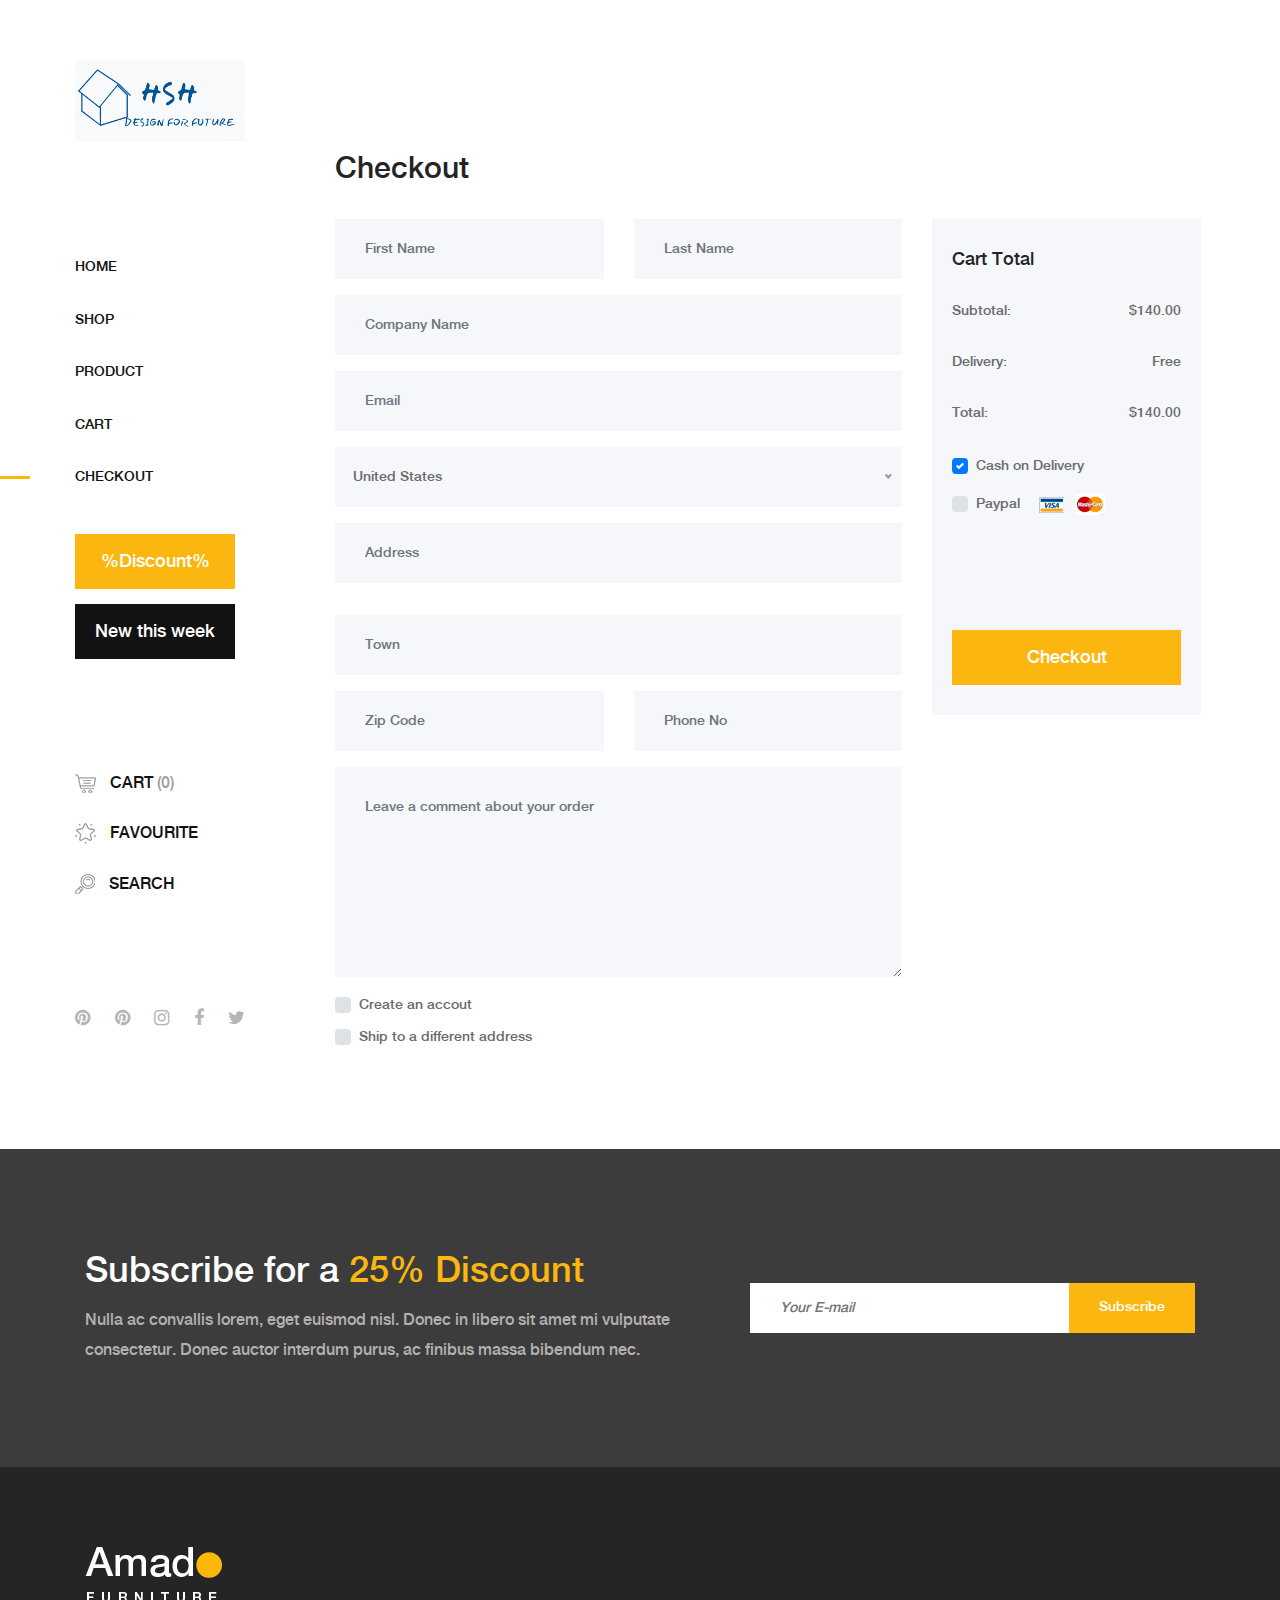
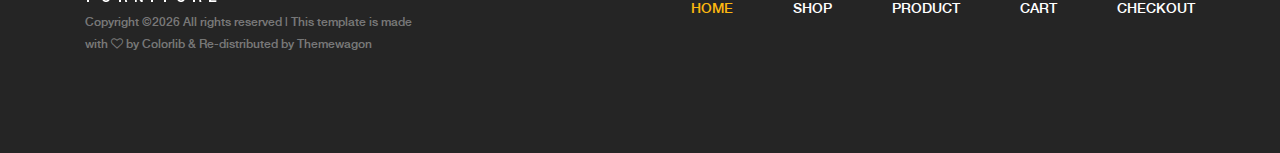
==== commit f2493a26: "fix form checkout" ====
--- a/checkout.html
+++ b/checkout.html
@@ -90,6 +90,7 @@
             <!-- Social Button -->
             <div class="social-info d-flex justify-content-between">
                 <a href="#"><i class="fa fa-pinterest" aria-hidden="true"></i></a>
+                <a href="#"><i class="fa fa-pinterest" aria-hidden="true"></i></a>
                 <a href="#"><i class="fa fa-instagram" aria-hidden="true"></i></a>
                 <a href="#"><i class="fa fa-facebook" aria-hidden="true"></i></a>
                 <a href="#"><i class="fa fa-twitter" aria-hidden="true"></i></a>
